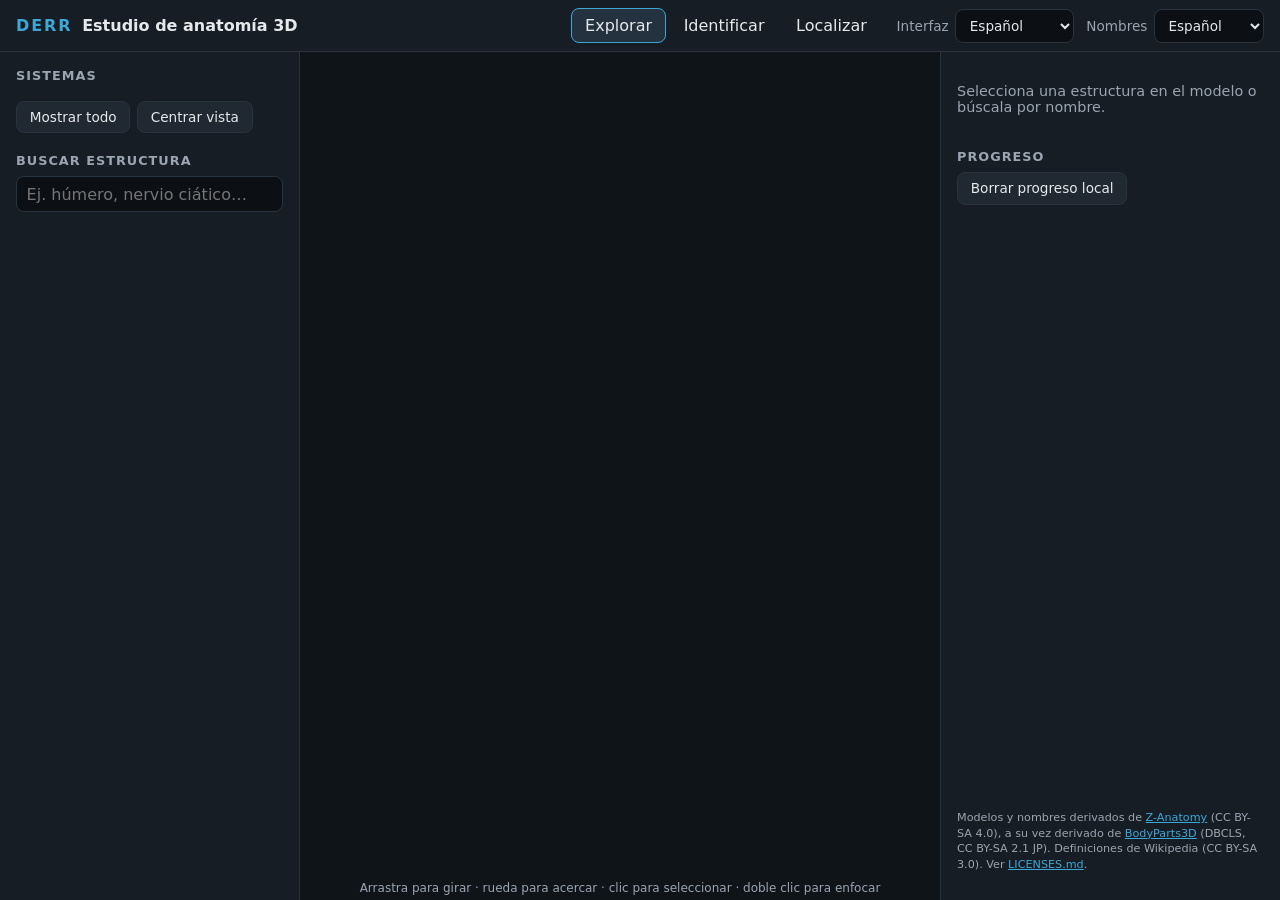
==== derr-medical/estudio-anatomia/index.html @ 3b6bae2b "Add DERR Medical 3D anatomy study module built on Z-Anatomy New module at derr-medical/estudio-anato" ====
<!doctype html>
<html lang="es">
<head>
  <meta charset="utf-8">
  <meta name="viewport" content="width=device-width, initial-scale=1">
  <title>DERR Medical · Estudio de anatomía 3D</title>
  <meta name="description" content="Módulo de estudio de anatomía humana en 3D de DERR Medical, basado en el atlas libre Z-Anatomy (CC BY-SA 4.0).">
  <link rel="icon" href="data:,">
  <link rel="stylesheet" href="app/estilos.css">
  <script type="importmap">
    {
      "imports": {
        "three": "./vendor/three/three.module.min.js"
      }
    }
  </script>
</head>
<body>
  <header class="barra">
    <div class="marca">
      <span class="logo">DERR</span>
      <span class="titulo" data-i18n="titulo">Estudio de anatomía 3D</span>
    </div>
    <nav class="modos" role="tablist">
      <button class="modo activo" data-modo="explorar" data-i18n="modo_explorar">Explorar</button>
      <button class="modo" data-modo="identificar" data-i18n="modo_identificar">Identificar</button>
      <button class="modo" data-modo="localizar" data-i18n="modo_localizar">Localizar</button>
    </nav>
    <div class="ajustes">
      <label class="campo-sel"><span data-i18n="idioma_ui">Interfaz</span>
        <select id="idioma-ui"><option value="es">Español</option><option value="en">English</option><option value="nl">Nederlands</option></select>
      </label>
      <label class="campo-sel"><span data-i18n="idioma_nombres">Nombres</span>
        <select id="idioma-nombres"><option value="es">Español</option><option value="en">English</option><option value="la">Latín (TA)</option><option value="fr">Français</option><option value="pt">Português</option></select>
      </label>
    </div>
  </header>

  <main class="cuerpo">
    <aside class="panel panel-izq">
      <section>
        <h2 data-i18n="capas">Sistemas</h2>
        <ul id="capas" class="capas"></ul>
        <div class="fila-botones">
          <button id="btn-mostrar-todo" class="sec" data-i18n="mostrar_todo">Mostrar todo</button>
          <button id="btn-reset-vista" class="sec" data-i18n="reset_vista">Centrar vista</button>
        </div>
      </section>
      <section>
        <h2 data-i18n="buscar">Buscar estructura</h2>
        <input id="buscador" type="search" autocomplete="off" data-i18n-ph="buscar_ph" placeholder="Ej. húmero, nervio ciático…">
        <ul id="resultados" class="resultados"></ul>
      </section>
    </aside>

    <section class="escena">
      <canvas id="lienzo"></canvas>
      <div id="tooltip" class="tooltip" hidden></div>
      <div id="carga" class="carga" hidden><div class="barra-carga"><div id="carga-progreso"></div></div><span id="carga-texto"></span></div>
      <div class="ayuda" data-i18n="ayuda">Arrastra para girar · rueda para acercar · clic para seleccionar · doble clic para enfocar</div>
    </section>

    <aside class="panel panel-der">
      <section id="ficha" class="ficha">
        <p class="vacio" data-i18n="ficha_vacia">Selecciona una estructura en el modelo o búscala por nombre.</p>
      </section>
      <section id="estudio" class="estudio" hidden></section>
      <section class="progreso">
        <h2 data-i18n="progreso">Progreso</h2>
        <div id="progreso-resumen" class="progreso-resumen"></div>
        <button id="btn-borrar-progreso" class="sec peligro" data-i18n="borrar_progreso">Borrar progreso local</button>
      </section>
      <footer class="creditos">
        <p data-i18n="creditos_html">Modelos y nombres derivados de <a href="https://github.com/Z-Anatomy/The-blend" target="_blank" rel="noopener">Z-Anatomy</a> (CC BY-SA 4.0), a su vez derivado de <a href="https://dbarchive.biosciencedbc.jp/en/bodyparts3d/download.html" target="_blank" rel="noopener">BodyParts3D</a> (DBCLS, CC BY-SA 2.1 JP). Definiciones de Wikipedia (CC BY-SA 3.0). Ver <a href="LICENSES.md" target="_blank">LICENSES.md</a>.</p>
      </footer>
    </aside>
  </main>

  <script type="module" src="app/main.js"></script>
</body>
</html>
---- derr-medical/estudio-anatomia/app/estilos.css ----
:root {
  --fondo: #0f1419;
  --panel: #171d24;
  --borde: #2a333d;
  --texto: #e6e9ec;
  --texto-suave: #9aa5b1;
  --acento: #3fa7d6;
  --acento-2: #f2c14e;
  --ok: #4caf7d;
  --error: #e05d5d;
  --radio: 8px;
  font-family: system-ui, -apple-system, "Segoe UI", Roboto, sans-serif;
  color-scheme: dark;
}
* { box-sizing: border-box; }
[hidden] { display: none !important; }
html, body { margin: 0; height: 100%; background: var(--fondo); color: var(--texto); }
body { display: flex; flex-direction: column; min-height: 100vh; }
a { color: var(--acento); }
h2 { font-size: 0.8rem; text-transform: uppercase; letter-spacing: 0.08em; color: var(--texto-suave); margin: 0 0 0.5rem; }
button { font: inherit; cursor: pointer; border-radius: var(--radio); border: 1px solid var(--borde); background: #202932; color: var(--texto); padding: 0.45rem 0.8rem; }
button:hover { border-color: var(--acento); }
button.sec { font-size: 0.85rem; }
button.peligro:hover { border-color: var(--error); color: var(--error); }
button:disabled { opacity: 0.5; cursor: default; }
input[type="search"], select { font: inherit; width: 100%; padding: 0.45rem 0.6rem; border-radius: var(--radio); border: 1px solid var(--borde); background: #0c1015; color: var(--texto); }
select { width: auto; }

.barra { display: flex; align-items: center; gap: 1rem; padding: 0.5rem 1rem; border-bottom: 1px solid var(--borde); background: var(--panel); flex-wrap: wrap; }
.marca { display: flex; align-items: baseline; gap: 0.6rem; }
.logo { font-weight: 800; letter-spacing: 0.12em; color: var(--acento); }
.titulo { font-weight: 600; }
.modos { display: flex; gap: 0.25rem; margin-left: auto; }
.modo { background: transparent; border-color: transparent; }
.modo.activo { background: #243240; border-color: var(--acento); }
.ajustes { display: flex; gap: 0.75rem; }
.campo-sel { display: flex; align-items: center; gap: 0.4rem; font-size: 0.85rem; color: var(--texto-suave); }

.cuerpo { flex: 1; display: grid; grid-template-columns: 300px 1fr 340px; min-height: 0; }
.panel { background: var(--panel); border-right: 1px solid var(--borde); padding: 1rem; overflow-y: auto; display: flex; flex-direction: column; gap: 1.25rem; }
.panel-der { border-right: 0; border-left: 1px solid var(--borde); }
.escena { position: relative; min-height: 50vh; }
#lienzo { width: 100%; height: 100%; display: block; }

.capas { list-style: none; margin: 0; padding: 0; display: flex; flex-direction: column; gap: 0.3rem; }
.capas li { display: flex; align-items: center; gap: 0.5rem; font-size: 0.9rem; }
.capas label { display: flex; align-items: center; gap: 0.5rem; flex: 1; cursor: pointer; }
.capas .muestra { width: 10px; height: 10px; border-radius: 50%; display: inline-block; }
.capas .n { color: var(--texto-suave); font-size: 0.75rem; }
.capas .solo { font-size: 0.7rem; padding: 0.15rem 0.4rem; }
.fila-botones { display: flex; gap: 0.4rem; margin-top: 0.6rem; flex-wrap: wrap; }

.resultados { list-style: none; margin: 0.4rem 0 0; padding: 0; max-height: 40vh; overflow-y: auto; }
.resultados li { padding: 0.35rem 0.4rem; border-radius: 4px; cursor: pointer; font-size: 0.9rem; }
.resultados li:hover { background: #243240; }
.resultados .sub { color: var(--texto-suave); font-size: 0.75rem; display: block; }

.tooltip { position: absolute; pointer-events: none; background: rgba(12,16,21,0.92); border: 1px solid var(--borde); padding: 0.3rem 0.5rem; border-radius: 4px; font-size: 0.85rem; transform: translate(12px, 12px); max-width: 260px; }
.ayuda { position: absolute; left: 0; right: 0; bottom: 0; text-align: center; font-size: 0.75rem; color: var(--texto-suave); padding: 0.3rem; pointer-events: none; }
.carga { position: absolute; inset: 0; display: flex; flex-direction: column; align-items: center; justify-content: center; gap: 0.6rem; background: rgba(15,20,25,0.6); font-size: 0.9rem; }
.barra-carga { width: 240px; height: 6px; background: #243240; border-radius: 3px; overflow: hidden; }
#carga-progreso { height: 100%; width: 0; background: var(--acento); transition: width 0.2s; }

.ficha .vacio { color: var(--texto-suave); font-size: 0.9rem; }
.ficha h3 { margin: 0 0 0.2rem; font-size: 1.25rem; }
.ficha .ruta { font-size: 0.75rem; color: var(--texto-suave); margin-bottom: 0.6rem; }
.ficha dl { display: grid; grid-template-columns: auto 1fr; gap: 0.2rem 0.6rem; margin: 0 0 0.75rem; font-size: 0.9rem; }
.ficha dt { color: var(--texto-suave); }
.ficha dd { margin: 0; }
.ficha .def { font-size: 0.9rem; line-height: 1.45; }
.ficha .def a { font-size: 0.8rem; }
.ficha .etiqueta { display: inline-block; font-size: 0.7rem; padding: 0.1rem 0.4rem; border-radius: 3px; background: #243240; color: var(--texto-suave); margin-left: 0.4rem; vertical-align: middle; }

.estudio .pregunta { font-size: 1.05rem; margin: 0.4rem 0 0.8rem; line-height: 1.4; }
.estudio .opciones { display: flex; flex-direction: column; gap: 0.4rem; }
.estudio .opciones button { text-align: left; }
.estudio .opciones button.ok { border-color: var(--ok); background: #1d3a2c; }
.estudio .opciones button.mal { border-color: var(--error); background: #3a1d1d; }
.estudio .resultado { margin: 0.6rem 0; font-weight: 600; }
.estudio .resultado.ok { color: var(--ok); }
.estudio .resultado.mal { color: var(--error); }
.estudio .marcador { font-size: 0.85rem; color: var(--texto-suave); margin-bottom: 0.5rem; }
.estudio .alcance { font-size: 0.85rem; margin-bottom: 0.6rem; display: flex; gap: 0.4rem; align-items: center; flex-wrap: wrap; }
.estudio .acciones { display: flex; gap: 0.4rem; margin-top: 0.6rem; flex-wrap: wrap; }
.progreso-resumen { font-size: 0.85rem; color: var(--texto-suave); margin-bottom: 0.5rem; }
.progreso-resumen b { color: var(--texto); }
.creditos { margin-top: auto; font-size: 0.7rem; color: var(--texto-suave); line-height: 1.4; }

@media (max-width: 1000px) {
  .cuerpo { grid-template-columns: 1fr; grid-template-rows: auto 60vh auto; }
  .panel { border: 0; border-bottom: 1px solid var(--borde); }
  .panel-der { border-top: 1px solid var(--borde); }
  .modos { margin-left: 0; }
}
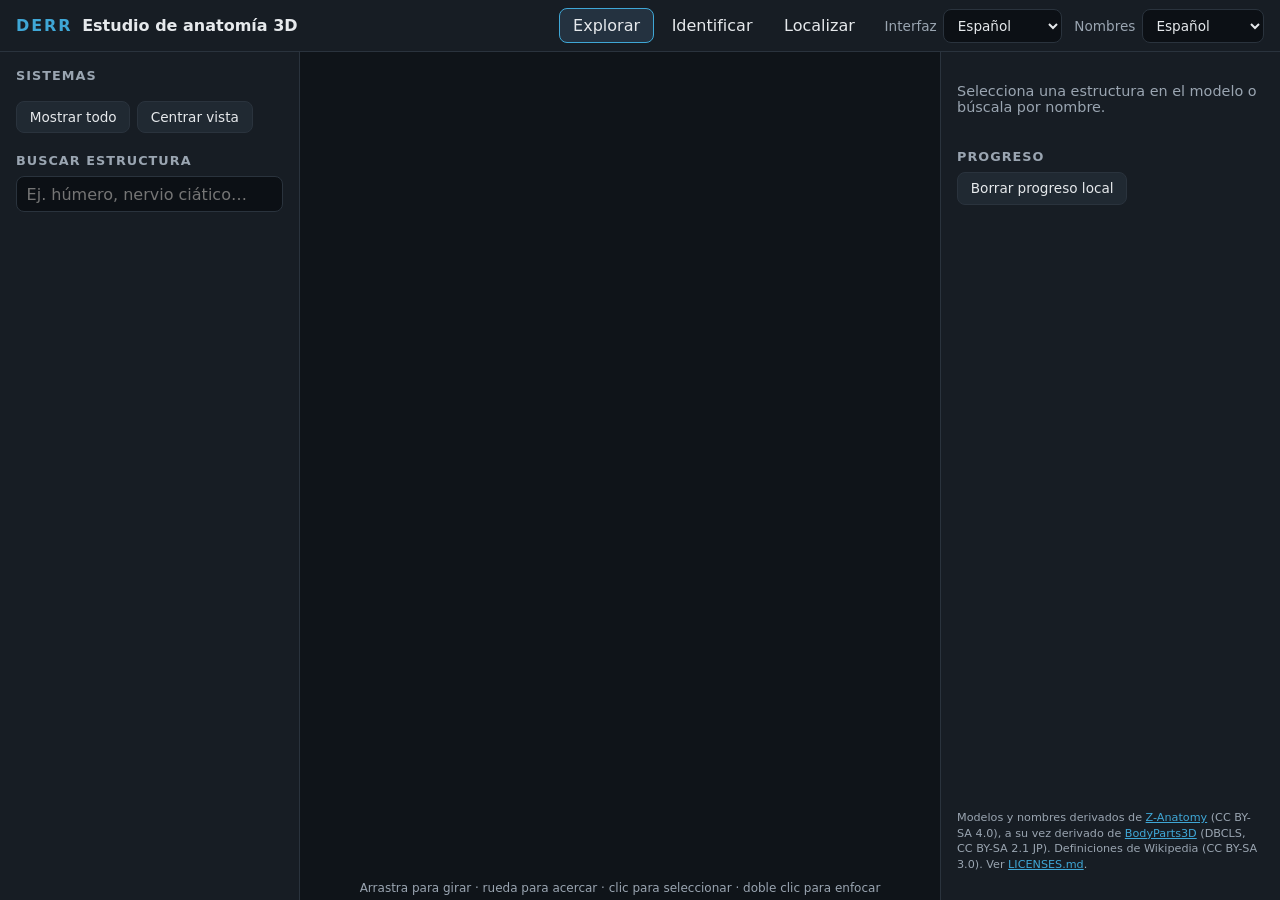
==== commit 3558d6dd: "Add Dutch and Papiamento structure names to the anatomy study module New DERR-owned table data/nombr" ====
--- a/derr-medical/estudio-anatomia/index.html
+++ b/derr-medical/estudio-anatomia/index.html
@@ -31,7 +31,7 @@
         <select id="idioma-ui"><option value="es">Español</option><option value="en">English</option><option value="nl">Nederlands</option></select>
       </label>
       <label class="campo-sel"><span data-i18n="idioma_nombres">Nombres</span>
-        <select id="idioma-nombres"><option value="es">Español</option><option value="en">English</option><option value="la">Latín (TA)</option><option value="fr">Français</option><option value="pt">Português</option></select>
+        <select id="idioma-nombres"><option value="es">Español</option><option value="en">English</option><option value="la">Latín (TA)</option><option value="nl">Nederlands</option><option value="pap">Papiamento</option><option value="fr">Français</option><option value="pt">Português</option></select>
       </label>
     </div>
   </header>
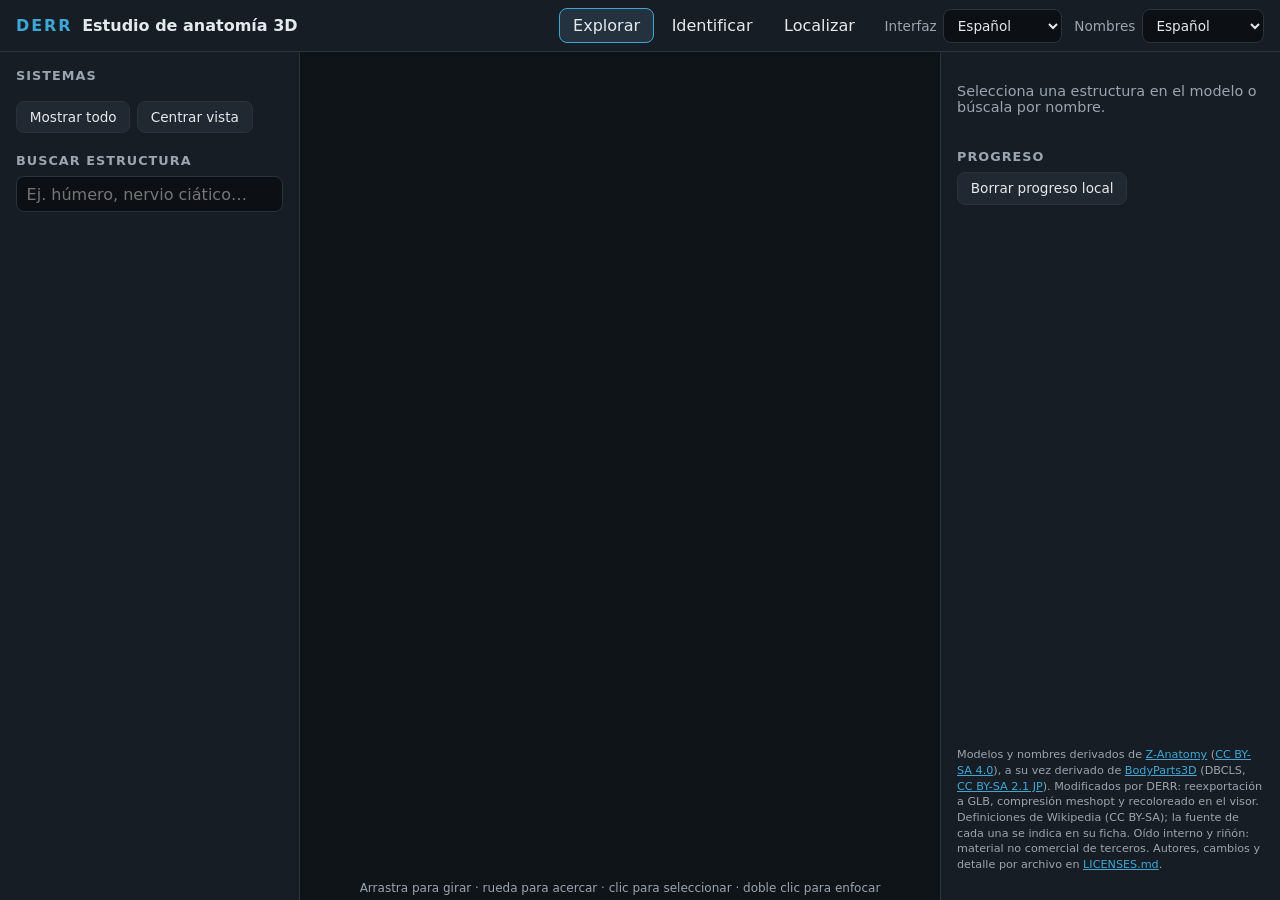
==== commit 4ac7616e: "Anatomy module: per-file license statement and honest source labels Follow-up 1 of 3 from the Thermo" ====
--- a/derr-medical/estudio-anatomia/index.html
+++ b/derr-medical/estudio-anatomia/index.html
@@ -71,7 +71,7 @@
         <button id="btn-borrar-progreso" class="sec peligro" data-i18n="borrar_progreso">Borrar progreso local</button>
       </section>
       <footer class="creditos">
-        <p data-i18n="creditos_html">Modelos y nombres derivados de <a href="https://github.com/Z-Anatomy/The-blend" target="_blank" rel="noopener">Z-Anatomy</a> (CC BY-SA 4.0), a su vez derivado de <a href="https://dbarchive.biosciencedbc.jp/en/bodyparts3d/download.html" target="_blank" rel="noopener">BodyParts3D</a> (DBCLS, CC BY-SA 2.1 JP). Definiciones de Wikipedia (CC BY-SA 3.0). Ver <a href="LICENSES.md" target="_blank">LICENSES.md</a>.</p>
+        <p data-i18n="creditos_html">Modelos y nombres derivados de <a href="https://github.com/Z-Anatomy/The-blend" target="_blank" rel="noopener">Z-Anatomy</a> (<a href="https://creativecommons.org/licenses/by-sa/4.0/" target="_blank" rel="noopener">CC BY-SA 4.0</a>), a su vez derivado de <a href="https://dbarchive.biosciencedbc.jp/en/bodyparts3d/download.html" target="_blank" rel="noopener">BodyParts3D</a> (DBCLS, <a href="https://creativecommons.org/licenses/by-sa/2.1/jp/" target="_blank" rel="noopener">CC BY-SA 2.1 JP</a>). Modificados por DERR: reexportación a GLB, compresión meshopt y recoloreado en el visor. Definiciones de Wikipedia (CC BY-SA); la fuente de cada una se indica en su ficha. Oído interno y riñón: material no comercial de terceros. Autores, cambios y detalle por archivo en <a href="LICENSES.md" target="_blank">LICENSES.md</a>.</p>
       </footer>
     </aside>
   </main>
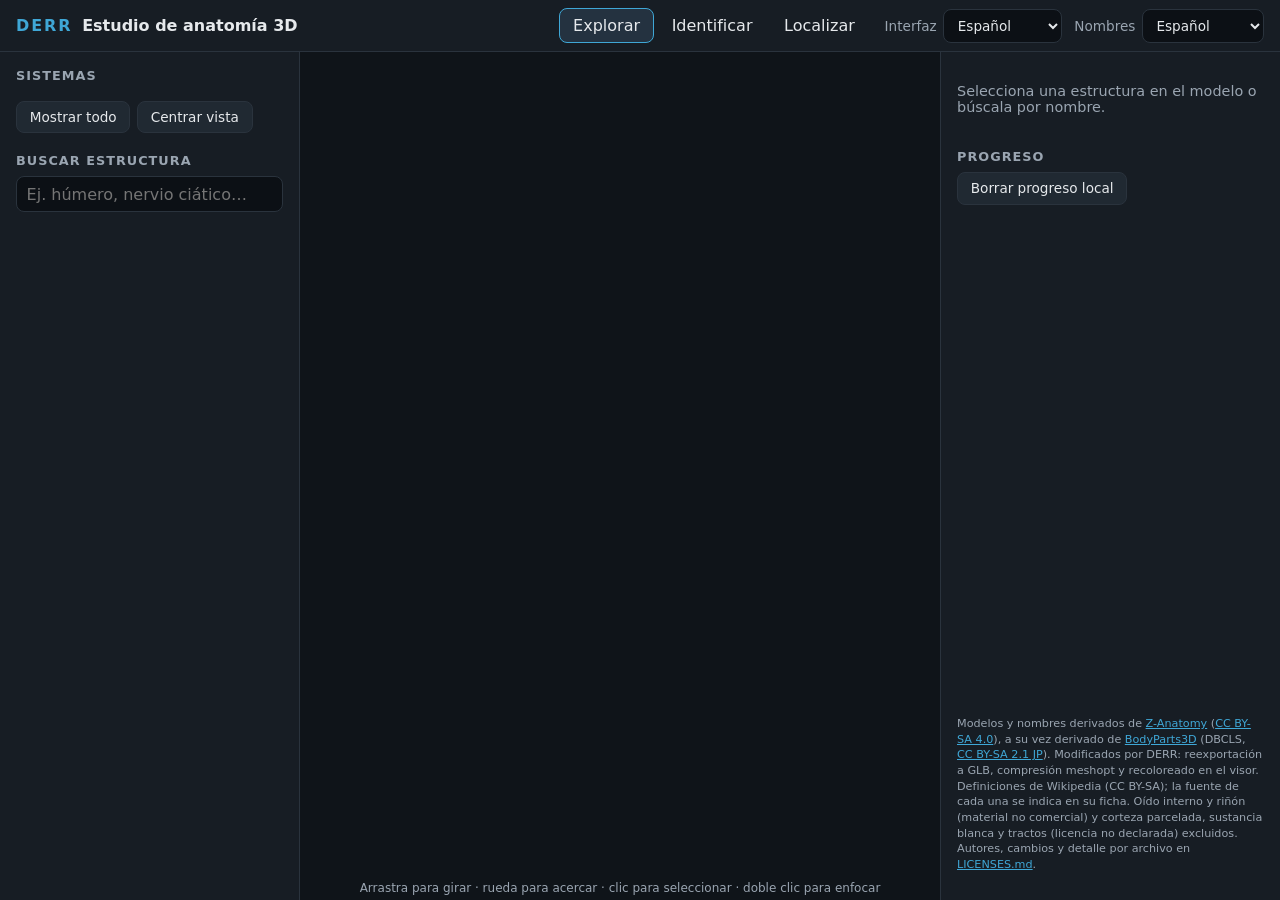
==== commit 3232974b: "Anatomy module v0.4: MIT code license, UW brain models excluded, unreviewed names hidden Four decisi" ====
--- a/derr-medical/estudio-anatomia/index.html
+++ b/derr-medical/estudio-anatomia/index.html
@@ -22,9 +22,9 @@
       <span class="titulo" data-i18n="titulo">Estudio de anatomía 3D</span>
     </div>
     <nav class="modos" role="tablist">
-      <button class="modo activo" data-modo="explorar" data-i18n="modo_explorar">Explorar</button>
-      <button class="modo" data-modo="identificar" data-i18n="modo_identificar">Identificar</button>
-      <button class="modo" data-modo="localizar" data-i18n="modo_localizar">Localizar</button>
+      <button class="modo activo" role="tab" aria-selected="true" data-modo="explorar" data-i18n="modo_explorar">Explorar</button>
+      <button class="modo" role="tab" aria-selected="false" data-modo="identificar" data-i18n="modo_identificar">Identificar</button>
+      <button class="modo" role="tab" aria-selected="false" data-modo="localizar" data-i18n="modo_localizar">Localizar</button>
     </nav>
     <div class="ajustes">
       <label class="campo-sel"><span data-i18n="idioma_ui">Interfaz</span>
@@ -71,7 +71,7 @@
         <button id="btn-borrar-progreso" class="sec peligro" data-i18n="borrar_progreso">Borrar progreso local</button>
       </section>
       <footer class="creditos">
-        <p data-i18n="creditos_html">Modelos y nombres derivados de <a href="https://github.com/Z-Anatomy/The-blend" target="_blank" rel="noopener">Z-Anatomy</a> (<a href="https://creativecommons.org/licenses/by-sa/4.0/" target="_blank" rel="noopener">CC BY-SA 4.0</a>), a su vez derivado de <a href="https://dbarchive.biosciencedbc.jp/en/bodyparts3d/download.html" target="_blank" rel="noopener">BodyParts3D</a> (DBCLS, <a href="https://creativecommons.org/licenses/by-sa/2.1/jp/" target="_blank" rel="noopener">CC BY-SA 2.1 JP</a>). Modificados por DERR: reexportación a GLB, compresión meshopt y recoloreado en el visor. Definiciones de Wikipedia (CC BY-SA); la fuente de cada una se indica en su ficha. Oído interno y riñón: material no comercial de terceros. Autores, cambios y detalle por archivo en <a href="LICENSES.md" target="_blank">LICENSES.md</a>.</p>
+        <p>Modelos y nombres derivados de <a href="https://github.com/Z-Anatomy/The-blend" target="_blank" rel="noopener">Z-Anatomy</a> (<a href="https://creativecommons.org/licenses/by-sa/4.0/" target="_blank" rel="noopener">CC BY-SA 4.0</a>), a su vez derivado de <a href="https://dbarchive.biosciencedbc.jp/en/bodyparts3d/download.html" target="_blank" rel="noopener">BodyParts3D</a> (DBCLS, <a href="https://creativecommons.org/licenses/by-sa/2.1/jp/" target="_blank" rel="noopener">CC BY-SA 2.1 JP</a>). Modificados por DERR: reexportación a GLB, compresión meshopt y recoloreado en el visor. Definiciones de Wikipedia (CC BY-SA); la fuente de cada una se indica en su ficha. Oído interno y riñón (material no comercial) y corteza parcelada, sustancia blanca y tractos (licencia no declarada) excluidos. Autores, cambios y detalle por archivo en <a href="LICENSES.md" target="_blank">LICENSES.md</a>.</p>
       </footer>
     </aside>
   </main>
--- a/derr-medical/estudio-anatomia/app/estilos.css
+++ b/derr-medical/estudio-anatomia/app/estilos.css
@@ -92,3 +92,4 @@
   .panel-der { border-top: 1px solid var(--borde); }
   .modos { margin-left: 0; }
 }
+.aviso { font-size: 0.8rem; color: #e0b64a; margin: -0.4rem 0 0.6rem; }
